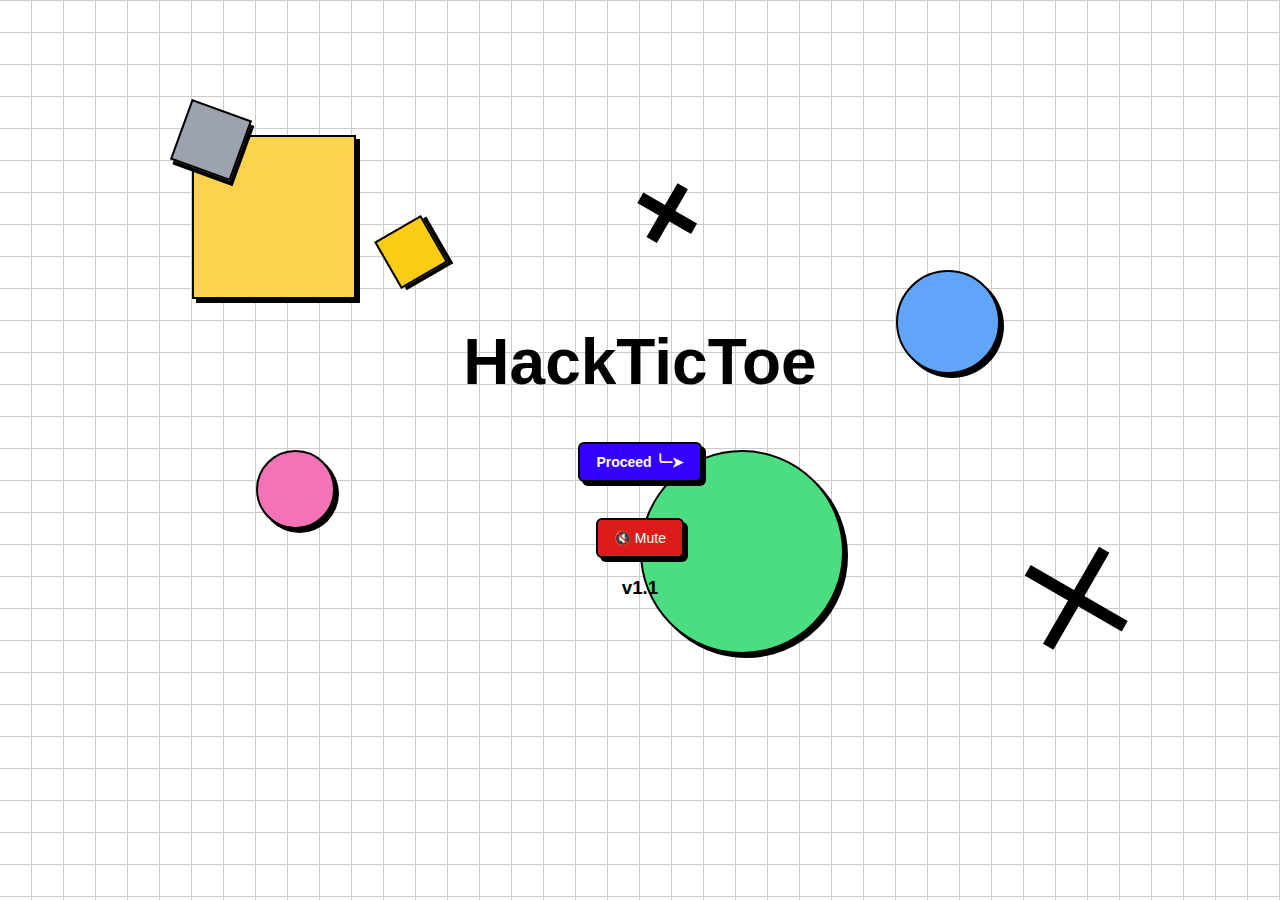
==== index.html @ fa9447ab "Merge branch 'main' of https://github.com/ferdiahmdi/hacktictoe into iqballfarhan" ====
<!DOCTYPE html>
<html lang="en">
  <head>
    <meta charset="UTF-8" />
    <meta name="viewport" content="width=device-width, initial-scale=1.0" />
    <title>HackTicToe</title>
    <link rel="stylesheet" href="style.css" />
    <script src="script.js" defer></script>
  </head>
  <body>
    <h1>HackTicToe</h1>
    <button onclick="location.href='pages/tictactoe.html'">
      <strong>Proceed ╰┈➤</strong>
    </button>

  <div class="decorative element1"></div>
  <div class="decorative element2"></div>
  <div class="decorative element3"></div>
  <div class="decorative element4"></div>
  <div class="decorative element5"></div>
  <div class="decorative element6"></div>
  <div class="element7">
    <div class="outer-x">
      <div style="width: 100%; top: 50%;"></div>
      <div style="height: 100%; width: 0px; left: 50%;"></div>
    </div>
  </div>
  <div class="element8">
    <div class="outer-x">
      <div style="width: 100%; top: 50%;"></div>
      <div style="height: 100%; width: 0px; left: 50%;"></div>
    </div>
  </div>

  <br></br>

  <button id="muteButton" style="background-color: #de1b1b;">🔇 Mute</button>

  <h3 style="z-index: 10;">v1.1</h3>

  <audio id="player" autoplay>
    <source src="bgm.mp3" type="audio/mp3" />
    Your browser does not support the audio element.
  </audio>

  <script>
    document.addEventListener("DOMContentLoaded", () => {
      const audio = document.getElementById("player");
      const muteButton = document.getElementById("muteButton");

      // Restore previous playback position
      const savedTime = localStorage.getItem("audioTime");
      if (savedTime) {
        audio.currentTime = parseFloat(savedTime);
      }

      // Restore play state
      if (localStorage.getItem("isPlaying") === "true") {
        audio.play().catch((err) => console.warn("Audio playback prevented:", err));
      }

      // Save play state and playback position
      audio.addEventListener("timeupdate", () => {
        localStorage.setItem("audioTime", audio.currentTime);
      });

      audio.onplay = () => localStorage.setItem("isPlaying", "true");
      audio.onpause = () => localStorage.setItem("isPlaying", "false");

      // Autoplay audio when it ends
      audio.addEventListener("ended", () => {
        audio.currentTime = 0;  // Reset to start
        audio.play();  // Start playing again
      });

      // Mute/Unmute functionality
      muteButton.addEventListener("click", () => {
        audio.muted = !audio.muted;  // Toggle mute
        muteButton.textContent = audio.muted ? "🔊 Unmute" : "🔇 Mute";  // Update button text
      });
    });
  </script>
</body>

</html>
---- style.css ----
body {
  font-family: Futura,Trebuchet MS,Arial,sans-serif;
  height: 100dvh;
  margin: 0;
  background-image: url("data:image/svg+xml,%3csvg xmlns='http://www.w3.org/2000/svg' viewBox='0 0 32 32' width='32' height='32' fill='none' stroke='rgb(0 0 0 / 0.2)'%3e%3cpath d='M0 .5H31.5V32'/%3e%3c/svg%3e");
  position: relative;
  display: flex;
  flex-direction: column;
  justify-content: center;
  align-items: center;
}

h1 {
  font-size: 4rem;
  z-index: 10;
}

button {
  display: inline-flex;
  z-index: 10;
  align-items: center;
  justify-content: center;
  white-space: nowrap;
  border-radius: 6px;
  font-size: 14px;
  font-weight: 400;
  transition: all 0.2s ease-in-out;
  gap: 8px;
  position: relative;
  cursor: pointer;
  outline: none;
  border: 2px solid;
  padding: 10px 16px;
  color: white;
  /* background-color: #de1b1b; */
  background-color: #3300ff;
  border-color: black;
  box-shadow: 4px 4px 0px rgba(0, 0, 0);
}

button:hover {
  transform: translate(4px, 4px);
  box-shadow: none;
}

@keyframes randomMove {
  0% { transform: translate(0, 0) scale(1); }
  20% { transform: translate(calc(var(--x1) * 1px), calc(var(--y1) * 1px)) scale(1); }
  40% { transform: translate(calc(var(--x2) * 1px), calc(var(--y2) * 1px)) scale(1); }
  60% { transform: translate(calc(var(--x3) * 1px), calc(var(--y3) * 1px)) scale(1); }
  80% { transform: translate(calc(var(--x4) * 1px), calc(var(--y4) * 1px)) scale(1); }
  100% { transform: translate(0, 0) scale(1); }
}

.decorative {
  position: absolute;
  z-index: 0;
  box-shadow: 4px 4px 0px 0px rgba(0, 0, 0, 1);
  border: 2px solid black;
  transition: transform .3s ease-in-out;
  
}

.decorative:hover {
  /* animation: none; */
  /* transform: scale(1.2) translate(0, 0); */
}

.element1 {
  top: 15%;
  left: 15%;
  width: 160px;
  height: 160px;
  background-color: #fcd34d;
  /* border-radius: 8px; */
  animation: randomMove 10s linear infinite alternate;
  --x1: 20; --y1: -20;
  /* --x2: -40; --y2: 40; */
  --x3: 50; --y3: -50;
  --x4: -10; --y4: 10;
}

.element2 {
  top: 12%;
  left: 14%;
  width: 60px;
  height: 60px;
  background-color: #9ca3af;
  rotate: 20deg;
  /* border-radius: 8px; */
  /* animation: randomMove 10s ease-in-out infinite alternate; */
  --x1: 10; --y1: -10;
  /* --x2: -20; --y2: 20; */
  --x3: 40; --y3: -40;
  /* --x4: -30; --y4: 30; */
}

.element2:hover {
  transform: scale(1.2) rotate(-20deg)
}

.element3 {
  top: 25%;
  left: 30%;
  width: 50px;
  height: 50px;
  background-color: #facc15;
  rotate: -30deg;
  /* border-radius: 8px; */
  /* animation: randomMove 10s ease infinite alternate; */
  /* --x1: 15; --y1: -15; */
  --x2: -30; --y2: 30;
  /* --x3: 45; --y3: -50; */
  --x4: -60; --y4: 60;
}

.element3:hover {
  transform: scale(1.4) rotate(30deg)
}

.element4 {
  top: 50%;
  left: 20%;
  width: 75px;
  height: 75px;
  background-color: #f472b6;
  border-radius: 100%;
  animation: randomMove 10s linear infinite alternate-reverse;
  --x1: 20; --y1: -20;
  --x2: -40; --y2: 34;
  --x3: 25; --y3: -20;
  --x4: -60; --y4: 60;
}

.element5 {
  top: 50%;
  left: 50%;
  width: 200px;
  height: 200px;
  background-color: #4ade80;
  border-radius: 100%;
  animation: randomMove 10s ease-out infinite normal;
  --x1: 20; --y1: -20;
  --x2: -40; --y2: 34;
  --x3: 25; --y3: -20;
  --x4: -60; --y4: 60;
}

.element6 {
  top: 30%;
  left: 70%;
  width: 100px;
  height: 100px;
  background-color: #60a5fa;
  border-radius: 100%;
  /* animation: randomMove 10s ease-out infinite normal;
  --x1: 20; --y1: -20;
  --x2: -40; --y2: 34;
  --x3: 25; --y3: -20;
  --x4: -60; --y4: 60; */
}

.element6:hover {
  transform: scale(1.1) rotate(360deg)
}

@keyframes rotate {
  from { transform: rotate(0deg) }
  to { transform: rotate(360deg) }
}

.element7 {
  width: 100px;
  height: 100px;
  position: absolute;
  top: 60%;
  left: 80%;
  rotate: 30deg;
}

.outer-x {
  position: relative;
  width: inherit;
  height: inherit;
  animation: rotate 15s linear infinite;
}

.outer-x div {
  border: 6px solid black;
  position: absolute;
}

.element8 {
  width: 50px;
  height: 50px;
  position: absolute;
  top: 20%;
  left: 50%;
  rotate: 30deg;
}
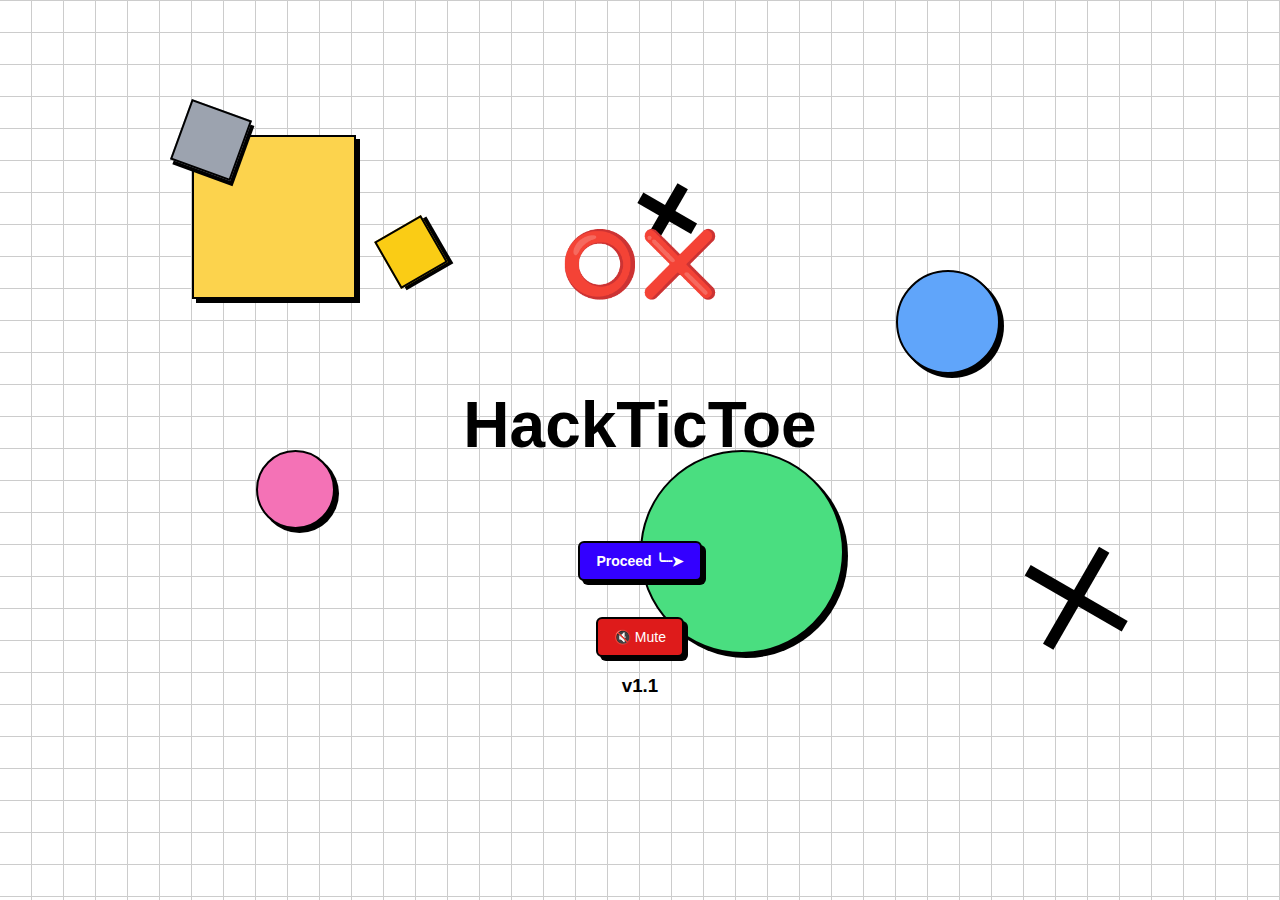
==== commit cacc2a3b: "update" ====
--- a/index.html
+++ b/index.html
@@ -3,12 +3,16 @@
   <head>
     <meta charset="UTF-8" />
     <meta name="viewport" content="width=device-width, initial-scale=1.0" />
-    <title>HackTicToe</title>
+    <title>HackTicToe ⭕❌</title>
     <link rel="stylesheet" href="style.css" />
     <script src="script.js" defer></script>
   </head>
   <body>
+    <h1>⭕❌</h1>
     <h1>HackTicToe</h1>
+    <br></body><br>
+
+
     <button onclick="location.href='pages/tictactoe.html'">
       <strong>Proceed ╰┈➤</strong>
     </button>
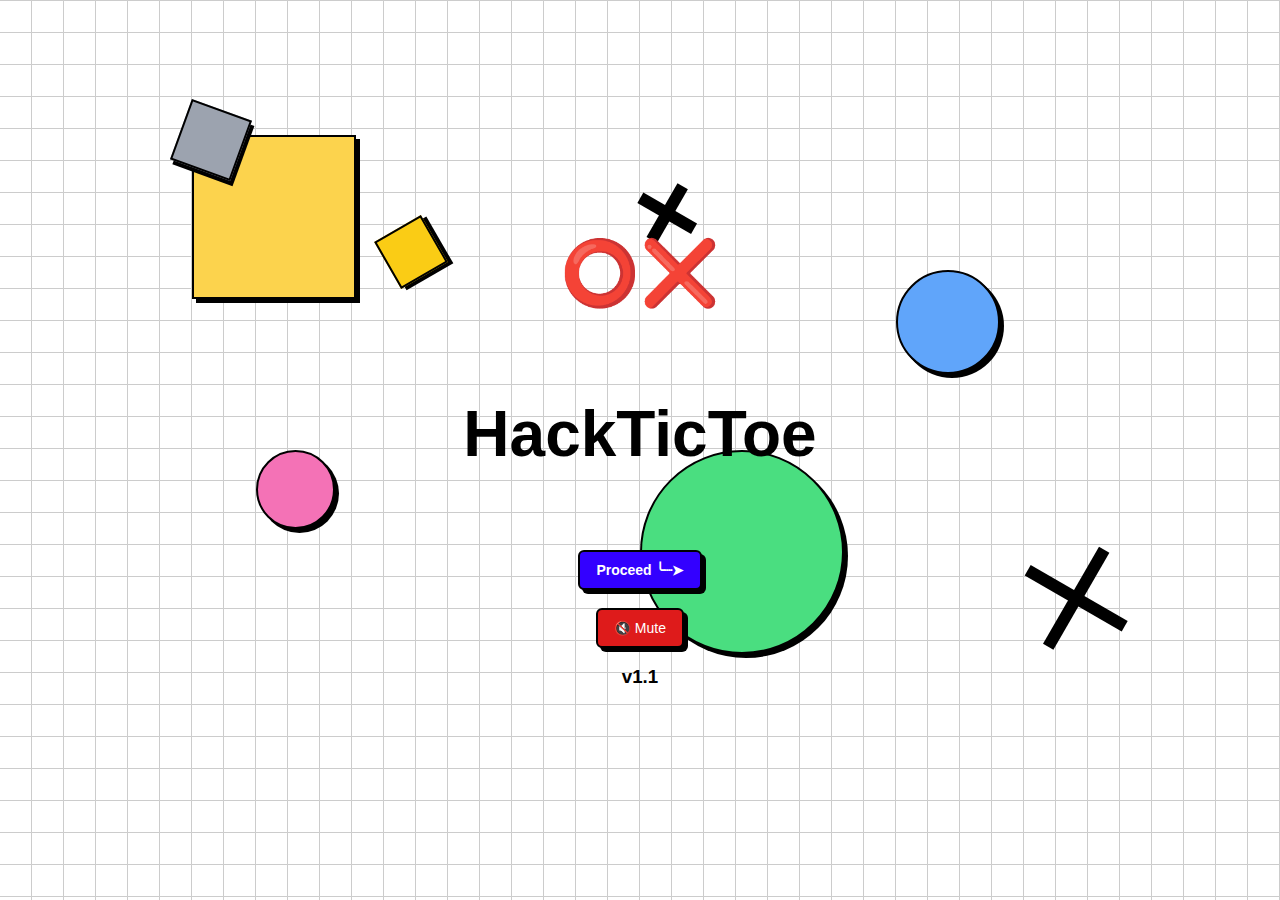
==== commit 00105f35: "chore" ====
--- a/index.html
+++ b/index.html
@@ -1,21 +1,22 @@
 <!DOCTYPE html>
 <html lang="en">
-  <head>
-    <meta charset="UTF-8" />
-    <meta name="viewport" content="width=device-width, initial-scale=1.0" />
-    <title>HackTicToe ⭕❌</title>
-    <link rel="stylesheet" href="style.css" />
-    <script src="script.js" defer></script>
-  </head>
-  <body>
-    <h1>⭕❌</h1>
-    <h1>HackTicToe</h1>
-    <br></body><br>
+<head>
+  <meta charset="UTF-8" />
+  <meta name="viewport" content="width=device-width, initial-scale=1.0" />
+  <title>HackTicToe ⭕❌</title>
+  <link rel="stylesheet" href="style.css" />
+  <script src="script.js" defer></script>
+</head>
 
+<body>
+  <h1>⭕❌</h1>
+  <h1>HackTicToe</h1>
+  <br />
+  <br />
 
-    <button onclick="location.href='pages/tictactoe.html'">
-      <strong>Proceed ╰┈➤</strong>
-    </button>
+  <button onclick="location.href='pages/tictactoe.html'">
+    <strong>Proceed ╰┈➤</strong>
+  </button>
 
   <div class="decorative element1"></div>
   <div class="decorative element2"></div>
@@ -36,7 +37,7 @@
     </div>
   </div>
 
-  <br></br>
+  <br />
 
   <button id="muteButton" style="background-color: #de1b1b;">🔇 Mute</button>
 
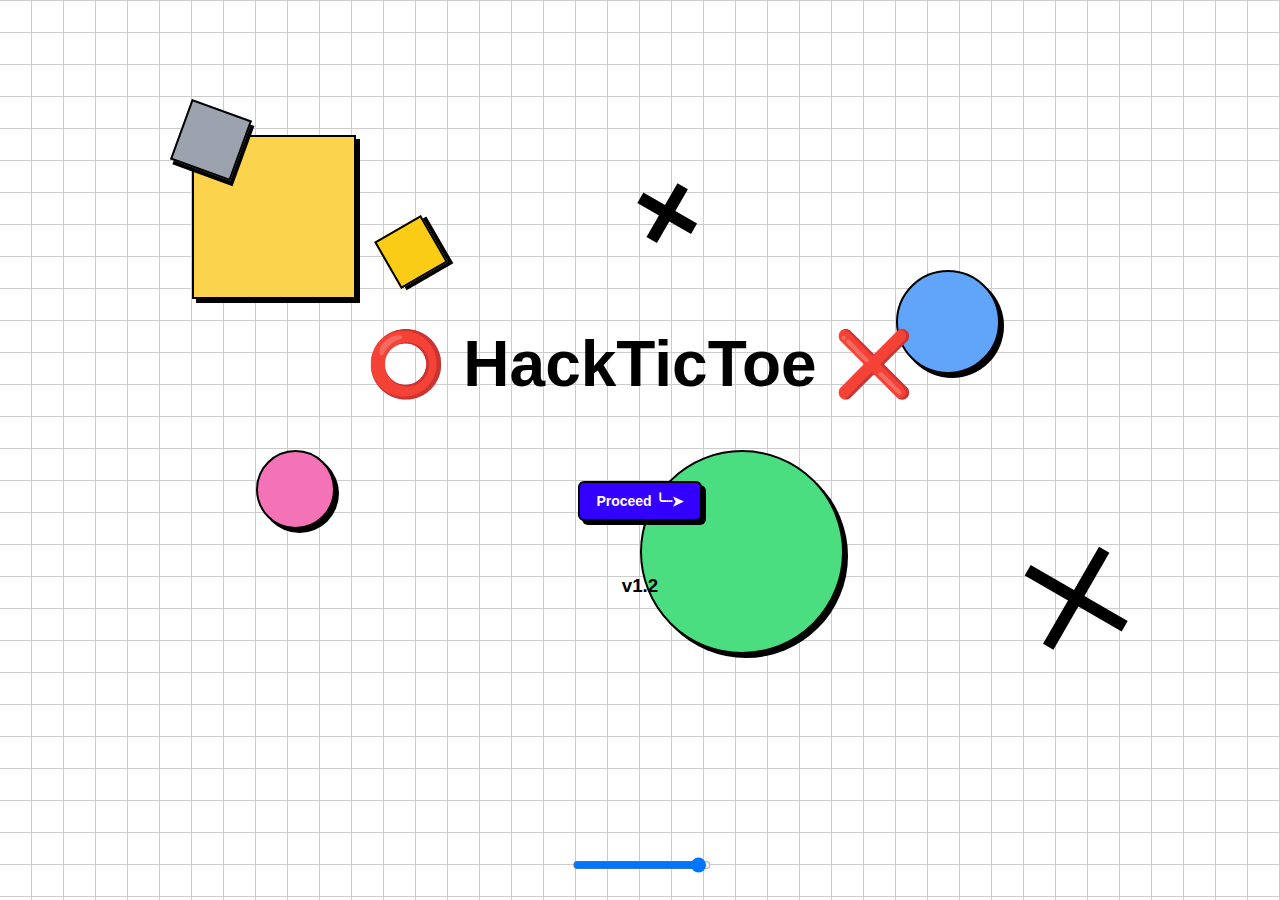
==== commit 79dcb3f1: "revisi mixer sound dibuatkan slider saja" ====
--- a/index.html
+++ b/index.html
@@ -1,90 +1,110 @@
 <!DOCTYPE html>
 <html lang="en">
-<head>
-  <meta charset="UTF-8" />
-  <meta name="viewport" content="width=device-width, initial-scale=1.0" />
-  <title>HackTicToe ⭕❌</title>
-  <link rel="stylesheet" href="style.css" />
-  <script src="script.js" defer></script>
-</head>
+  <head>
+    <meta charset="UTF-8" />
+    <meta name="viewport" content="width=device-width, initial-scale=1.0" />
+    <title>HackTicToe ⭕❌</title>
+    <link rel="stylesheet" href="style.css" />
+    <script src="script.js" defer></script>
+    <style>
+      #volumeSlider {
+        position: fixed;
+        bottom: 20px;
+        left: 50%;
+        transform: translateX(-50%);
+        background: rgba(255, 255, 255, 0.8);
+        padding: 5px;
+        border-radius: 10px;
+        z-index: 1000;
+      }
+    </style>
+  </head>
+  <body>
+    <h1>⭕ HackTicToe ❌</h1>
+    <br></body><br>
 
-<body>
-  <h1>⭕❌</h1>
-  <h1>HackTicToe</h1>
-  <br />
-  <br />
+    <button onclick="location.href='pages/tictactoe.html'">
+      <strong>Proceed ╰┈➤</strong>
+    </button>
 
-  <button onclick="location.href='pages/tictactoe.html'">
-    <strong>Proceed ╰┈➤</strong>
-  </button>
+    <div class="decorative element1"></div>
+    <div class="decorative element2"></div>
+    <div class="decorative element3"></div>
+    <div class="decorative element4"></div>
+    <div class="decorative element5"></div>
+    <div class="decorative element6"></div>
+    <div class="element7">
+      <div class="outer-x">
+        <div style="width: 100%; top: 50%;"></div>
+        <div style="height: 100%; width: 0px; left: 50%;"></div>
+      </div>
+    </div>
+    <div class="element8">
+      <div class="outer-x">
+        <div style="width: 100%; top: 50%;"></div>
+        <div style="height: 100%; width: 0px; left: 50%;"></div>
+      </div>
+    </div>
 
-  <div class="decorative element1"></div>
-  <div class="decorative element2"></div>
-  <div class="decorative element3"></div>
-  <div class="decorative element4"></div>
-  <div class="decorative element5"></div>
-  <div class="decorative element6"></div>
-  <div class="element7">
-    <div class="outer-x">
-      <div style="width: 100%; top: 50%;"></div>
-      <div style="height: 100%; width: 0px; left: 50%;"></div>
-    </div>
-  </div>
-  <div class="element8">
-    <div class="outer-x">
-      <div style="width: 100%; top: 50%;"></div>
-      <div style="height: 100%; width: 0px; left: 50%;"></div>
-    </div>
-  </div>
+    <br></br>
 
-  <br />
+    <!-- <button id="muteButton" style="background-color: #de1b1b;">🔇 Mute</button> -->
+    <input type="range" id="volumeSlider" min="0" max="1" step="0.01" />
 
-  <button id="muteButton" style="background-color: #de1b1b;">🔇 Mute</button>
+    <h3 style="z-index: 10;">v1.2</h3>
 
-  <h3 style="z-index: 10;">v1.1</h3>
+    <audio id="player" autoplay loop>
+      <source src="bgm.mp3" type="audio/mp3" />
+      Your browser does not support the audio element.
+    </audio>
 
-  <audio id="player" autoplay>
-    <source src="bgm.mp3" type="audio/mp3" />
-    Your browser does not support the audio element.
-  </audio>
+    <script>
+      document.addEventListener("DOMContentLoaded", () => {
+        const audio = document.getElementById("player");
+        const muteButton = document.getElementById("muteButton");
+        const volumeSlider = document.getElementById("volumeSlider");
 
-  <script>
-    document.addEventListener("DOMContentLoaded", () => {
-      const audio = document.getElementById("player");
-      const muteButton = document.getElementById("muteButton");
+        // Restore previous volume
+        const savedVolume = localStorage.getItem("audioVolume");
+        audio.volume = savedVolume !== null ? parseFloat(savedVolume) : 1;
+        volumeSlider.value = audio.volume;
 
-      // Restore previous playback position
-      const savedTime = localStorage.getItem("audioTime");
-      if (savedTime) {
-        audio.currentTime = parseFloat(savedTime);
-      }
+        // Restore previous playback position
+        const savedTime = localStorage.getItem("audioTime");
+        if (savedTime) {
+          audio.currentTime = parseFloat(savedTime);
+        }
 
-      // Restore play state
-      if (localStorage.getItem("isPlaying") === "true") {
-        audio.play().catch((err) => console.warn("Audio playback prevented:", err));
-      }
+        // Restore play state
+        if (localStorage.getItem("isPlaying") === "true") {
+          audio.play().catch((err) => console.warn("Audio playback prevented:", err));
+        }
 
-      // Save play state and playback position
-      audio.addEventListener("timeupdate", () => {
-        localStorage.setItem("audioTime", audio.currentTime);
+        // Restore mute state
+        const savedMuteState = localStorage.getItem("audioMuted");
+        if (savedMuteState !== null) {
+          audio.muted = savedMuteState === "true";
+          muteButton.textContent = audio.muted ? "🔊 Unmute" : "🔇 Mute";
+        }
+
+        // Save play state, playback position, and volume
+        audio.addEventListener("timeupdate", () => {
+          localStorage.setItem("audioTime", audio.currentTime);
+        });
+        audio.onplay = () => localStorage.setItem("isPlaying", "true");
+        audio.onpause = () => localStorage.setItem("isPlaying", "false");
+        volumeSlider.addEventListener("input", () => {
+          audio.volume = volumeSlider.value;
+          localStorage.setItem("audioVolume", audio.volume);
+        });
+
+        // Mute/Unmute functionality
+        muteButton.addEventListener("click", () => {
+          audio.muted = !audio.muted;
+          localStorage.setItem("audioMuted", audio.muted);
+          muteButton.textContent = audio.muted ? "🔊 Unmute" : "🔇 Mute";
+        });
       });
-
-      audio.onplay = () => localStorage.setItem("isPlaying", "true");
-      audio.onpause = () => localStorage.setItem("isPlaying", "false");
-
-      // Autoplay audio when it ends
-      audio.addEventListener("ended", () => {
-        audio.currentTime = 0;  // Reset to start
-        audio.play();  // Start playing again
-      });
-
-      // Mute/Unmute functionality
-      muteButton.addEventListener("click", () => {
-        audio.muted = !audio.muted;  // Toggle mute
-        muteButton.textContent = audio.muted ? "🔊 Unmute" : "🔇 Mute";  // Update button text
-      });
-    });
-  </script>
-</body>
-
-</html>+    </script>
+  </body>
+</html>
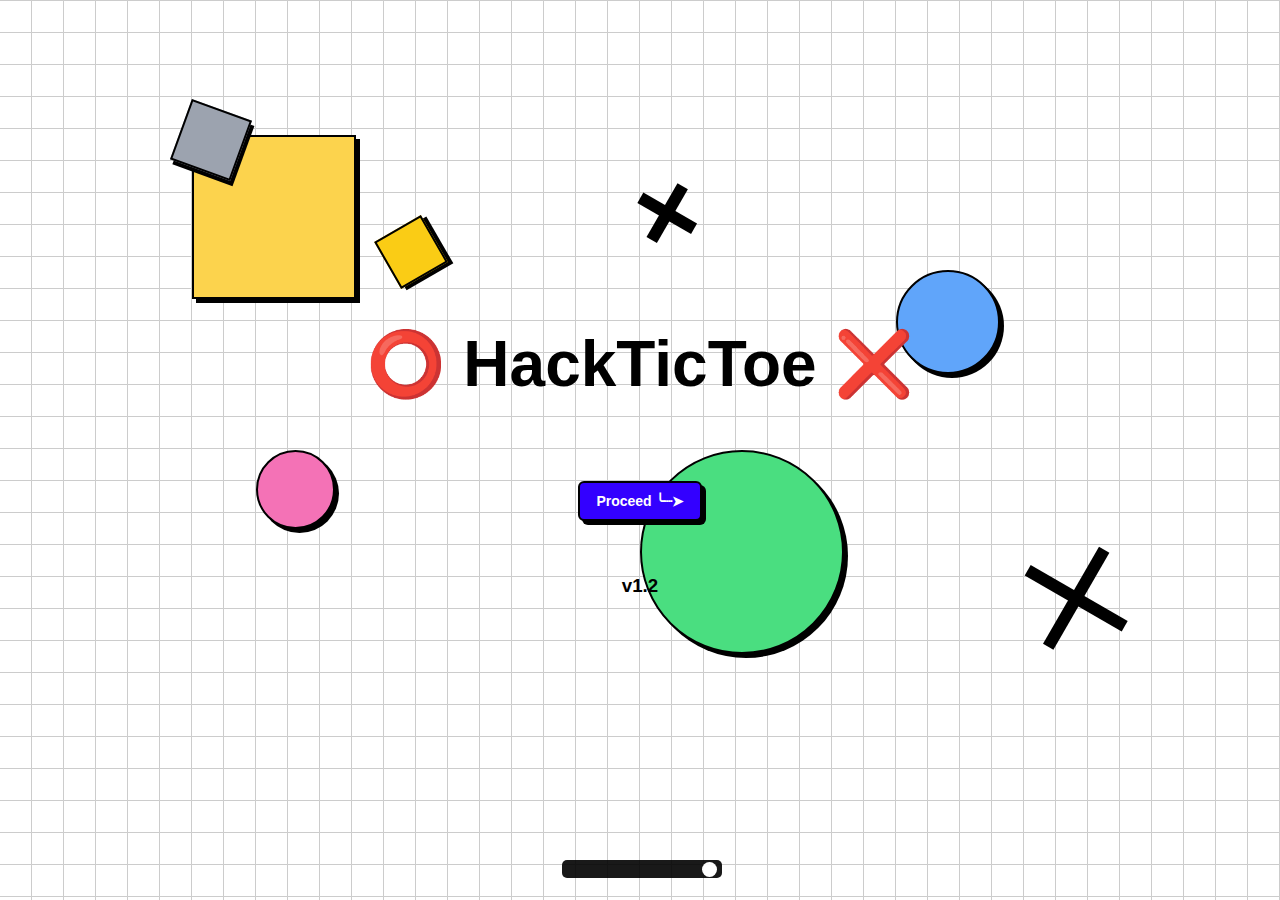
==== commit 3797e274: "update v1.2" ====
--- a/index.html
+++ b/index.html
@@ -16,6 +16,32 @@
         padding: 5px;
         border-radius: 10px;
         z-index: 1000;
+        -webkit-appearance: none;
+        width: 150px;
+        height: 8px;
+        border-radius: 5px;
+        background: linear-gradient(to right, #000000, #000000);
+        outline: none;
+        opacity: 0.9;
+        transition: opacity .15s ease-in-out;
+      }
+
+      #volumeSlider::-webkit-slider-thumb {
+        -webkit-appearance: none;
+        appearance: none;
+        width: 15px;
+        height: 15px;
+        border-radius: 50%;
+        background: #ffffff;
+        cursor: pointer;
+      }
+
+      #volumeSlider::-moz-range-thumb {
+        width: 15px;
+        height: 15px;
+        border-radius: 50%;
+        background: #ffffff;
+        cursor: pointer;
       }
     </style>
   </head>
@@ -48,7 +74,6 @@
 
     <br></br>
 
-    <!-- <button id="muteButton" style="background-color: #de1b1b;">🔇 Mute</button> -->
     <input type="range" id="volumeSlider" min="0" max="1" step="0.01" />
 
     <h3 style="z-index: 10;">v1.2</h3>
@@ -61,7 +86,6 @@
     <script>
       document.addEventListener("DOMContentLoaded", () => {
         const audio = document.getElementById("player");
-        const muteButton = document.getElementById("muteButton");
         const volumeSlider = document.getElementById("volumeSlider");
 
         // Restore previous volume
@@ -80,13 +104,6 @@
           audio.play().catch((err) => console.warn("Audio playback prevented:", err));
         }
 
-        // Restore mute state
-        const savedMuteState = localStorage.getItem("audioMuted");
-        if (savedMuteState !== null) {
-          audio.muted = savedMuteState === "true";
-          muteButton.textContent = audio.muted ? "🔊 Unmute" : "🔇 Mute";
-        }
-
         // Save play state, playback position, and volume
         audio.addEventListener("timeupdate", () => {
           localStorage.setItem("audioTime", audio.currentTime);
@@ -97,13 +114,6 @@
           audio.volume = volumeSlider.value;
           localStorage.setItem("audioVolume", audio.volume);
         });
-
-        // Mute/Unmute functionality
-        muteButton.addEventListener("click", () => {
-          audio.muted = !audio.muted;
-          localStorage.setItem("audioMuted", audio.muted);
-          muteButton.textContent = audio.muted ? "🔊 Unmute" : "🔇 Mute";
-        });
       });
     </script>
   </body>
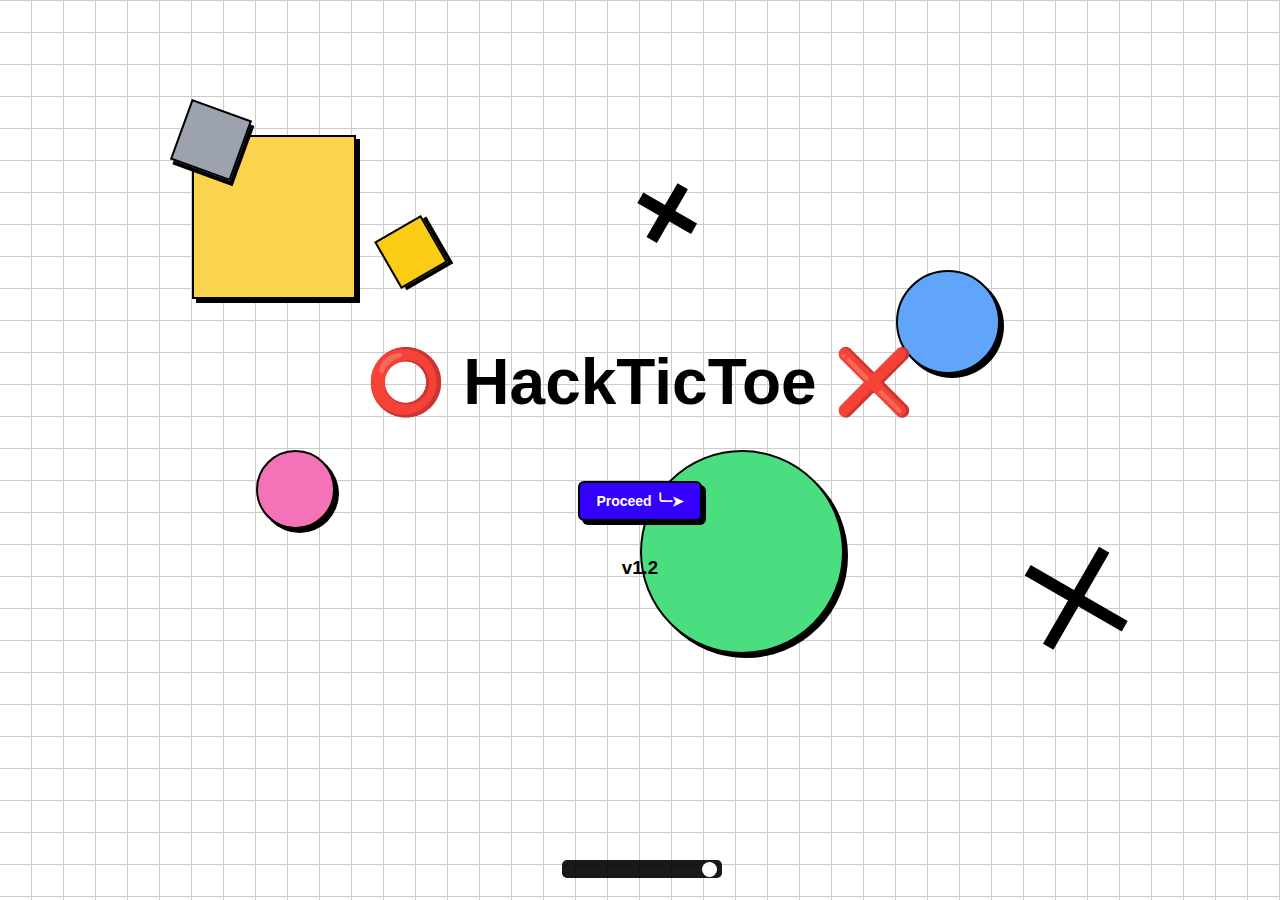
==== commit f83c578e: "chore" ====
--- a/index.html
+++ b/index.html
@@ -6,48 +6,10 @@
     <title>HackTicToe ⭕❌</title>
     <link rel="stylesheet" href="style.css" />
     <script src="script.js" defer></script>
-    <style>
-      #volumeSlider {
-        position: fixed;
-        bottom: 20px;
-        left: 50%;
-        transform: translateX(-50%);
-        background: rgba(255, 255, 255, 0.8);
-        padding: 5px;
-        border-radius: 10px;
-        z-index: 1000;
-        -webkit-appearance: none;
-        width: 150px;
-        height: 8px;
-        border-radius: 5px;
-        background: linear-gradient(to right, #000000, #000000);
-        outline: none;
-        opacity: 0.9;
-        transition: opacity .15s ease-in-out;
-      }
-
-      #volumeSlider::-webkit-slider-thumb {
-        -webkit-appearance: none;
-        appearance: none;
-        width: 15px;
-        height: 15px;
-        border-radius: 50%;
-        background: #ffffff;
-        cursor: pointer;
-      }
-
-      #volumeSlider::-moz-range-thumb {
-        width: 15px;
-        height: 15px;
-        border-radius: 50%;
-        background: #ffffff;
-        cursor: pointer;
-      }
-    </style>
   </head>
   <body>
     <h1>⭕ HackTicToe ❌</h1>
-    <br></body><br>
+    <br />
 
     <button onclick="location.href='pages/tictactoe.html'">
       <strong>Proceed ╰┈➤</strong>
@@ -72,8 +34,8 @@
       </div>
     </div>
 
-    <br></br>
-
+    <br />
+    
     <input type="range" id="volumeSlider" min="0" max="1" step="0.01" />
 
     <h3 style="z-index: 10;">v1.2</h3>
@@ -82,39 +44,5 @@
       <source src="bgm.mp3" type="audio/mp3" />
       Your browser does not support the audio element.
     </audio>
-
-    <script>
-      document.addEventListener("DOMContentLoaded", () => {
-        const audio = document.getElementById("player");
-        const volumeSlider = document.getElementById("volumeSlider");
-
-        // Restore previous volume
-        const savedVolume = localStorage.getItem("audioVolume");
-        audio.volume = savedVolume !== null ? parseFloat(savedVolume) : 1;
-        volumeSlider.value = audio.volume;
-
-        // Restore previous playback position
-        const savedTime = localStorage.getItem("audioTime");
-        if (savedTime) {
-          audio.currentTime = parseFloat(savedTime);
-        }
-
-        // Restore play state
-        if (localStorage.getItem("isPlaying") === "true") {
-          audio.play().catch((err) => console.warn("Audio playback prevented:", err));
-        }
-
-        // Save play state, playback position, and volume
-        audio.addEventListener("timeupdate", () => {
-          localStorage.setItem("audioTime", audio.currentTime);
-        });
-        audio.onplay = () => localStorage.setItem("isPlaying", "true");
-        audio.onpause = () => localStorage.setItem("isPlaying", "false");
-        volumeSlider.addEventListener("input", () => {
-          audio.volume = volumeSlider.value;
-          localStorage.setItem("audioVolume", audio.volume);
-        });
-      });
-    </script>
   </body>
-</html>
+</html>--- a/style.css
+++ b/style.css
@@ -8,6 +8,50 @@
   flex-direction: column;
   justify-content: center;
   align-items: center;
+}
+
+@media screen and (max-width: 600px) {
+  h3 {
+    font-size: 16px;
+    color: white;
+  }
+}
+
+#volumeSlider {
+  position: fixed;
+  bottom: 20px;
+  left: 50%;
+  transform: translateX(-50%);
+  background: rgba(255, 255, 255, 0.8);
+  padding: 5px;
+  border-radius: 10px;
+  z-index: 1000;
+  -webkit-appearance: none;
+  width: 150px;
+  height: 8px;
+  border-radius: 5px;
+  background: linear-gradient(to right, #000000, #000000);
+  outline: none;
+  opacity: 0.9;
+  transition: opacity .15s ease-in-out;
+}
+
+#volumeSlider::-webkit-slider-thumb {
+  -webkit-appearance: none;
+  appearance: none;
+  width: 15px;
+  height: 15px;
+  border-radius: 50%;
+  background: #ffffff;
+  cursor: pointer;
+}
+
+#volumeSlider::-moz-range-thumb {
+  width: 15px;
+  height: 15px;
+  border-radius: 50%;
+  background: #ffffff;
+  cursor: pointer;
 }
 
 h1 {
@@ -61,11 +105,6 @@
   
 }
 
-.decorative:hover {
-  /* animation: none; */
-  /* transform: scale(1.2) translate(0, 0); */
-}
-
 .element1 {
   top: 15%;
   left: 15%;
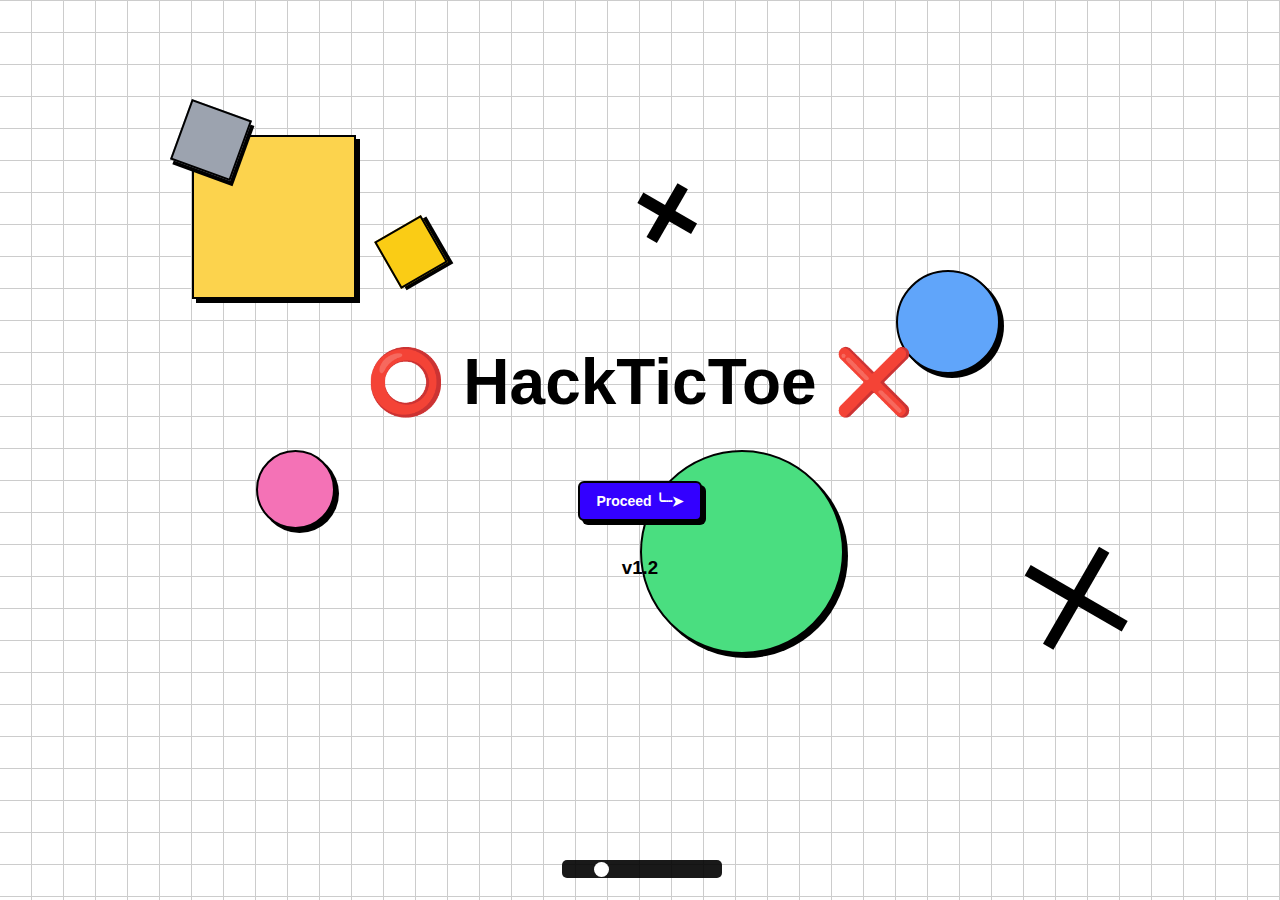
==== commit e66ffeb9: "fix: remove inline styling, workaround buat autoplay bgm di browser yg no autoplay policy, remove bg" ====
--- a/index.html
+++ b/index.html
@@ -23,26 +23,33 @@
     <div class="decorative element6"></div>
     <div class="element7">
       <div class="outer-x">
-        <div style="width: 100%; top: 50%;"></div>
-        <div style="height: 100%; width: 0px; left: 50%;"></div>
+        <div class="x1"></div>
+        <div class="x2"></div>
       </div>
     </div>
     <div class="element8">
       <div class="outer-x">
-        <div style="width: 100%; top: 50%;"></div>
-        <div style="height: 100%; width: 0px; left: 50%;"></div>
+        <div class="x1"></div>
+        <div class="x2"></div>
       </div>
     </div>
 
     <br />
-    
-    <input type="range" id="volumeSlider" min="0" max="1" step="0.01" />
 
-    <h3 style="z-index: 10;">v1.2</h3>
+    <input
+      type="range"
+      id="volumeSlider"
+      min="0"
+      max="1"
+      step="0.01"
+      title="Volume Slider"
+    />
+
+    <h3>v1.2</h3>
 
     <audio id="player" autoplay loop>
       <source src="bgm.mp3" type="audio/mp3" />
       Your browser does not support the audio element.
     </audio>
   </body>
-</html>+</html>
--- a/style.css
+++ b/style.css
@@ -1,5 +1,5 @@
 body {
-  font-family: Futura,Trebuchet MS,Arial,sans-serif;
+  font-family: Futura, Trebuchet MS, Arial, sans-serif;
   height: 100dvh;
   margin: 0;
   background-image: url("data:image/svg+xml,%3csvg xmlns='http://www.w3.org/2000/svg' viewBox='0 0 32 32' width='32' height='32' fill='none' stroke='rgb(0 0 0 / 0.2)'%3e%3cpath d='M0 .5H31.5V32'/%3e%3c/svg%3e");
@@ -17,6 +17,10 @@
   }
 }
 
+h3 {
+  z-index: 69;
+}
+
 #volumeSlider {
   position: fixed;
   bottom: 20px;
@@ -27,13 +31,14 @@
   border-radius: 10px;
   z-index: 1000;
   -webkit-appearance: none;
+  appearance: none;
   width: 150px;
   height: 8px;
   border-radius: 5px;
   background: linear-gradient(to right, #000000, #000000);
   outline: none;
   opacity: 0.9;
-  transition: opacity .15s ease-in-out;
+  transition: opacity 0.15s ease-in-out;
 }
 
 #volumeSlider::-webkit-slider-thumb {
@@ -88,12 +93,24 @@
 }
 
 @keyframes randomMove {
-  0% { transform: translate(0, 0) scale(1); }
-  20% { transform: translate(calc(var(--x1) * 1px), calc(var(--y1) * 1px)) scale(1); }
-  40% { transform: translate(calc(var(--x2) * 1px), calc(var(--y2) * 1px)) scale(1); }
-  60% { transform: translate(calc(var(--x3) * 1px), calc(var(--y3) * 1px)) scale(1); }
-  80% { transform: translate(calc(var(--x4) * 1px), calc(var(--y4) * 1px)) scale(1); }
-  100% { transform: translate(0, 0) scale(1); }
+  0% {
+    transform: translate(0, 0) scale(1);
+  }
+  20% {
+    transform: translate(calc(var(--x1) * 1px), calc(var(--y1) * 1px)) scale(1);
+  }
+  40% {
+    transform: translate(calc(var(--x2) * 1px), calc(var(--y2) * 1px)) scale(1);
+  }
+  60% {
+    transform: translate(calc(var(--x3) * 1px), calc(var(--y3) * 1px)) scale(1);
+  }
+  80% {
+    transform: translate(calc(var(--x4) * 1px), calc(var(--y4) * 1px)) scale(1);
+  }
+  100% {
+    transform: translate(0, 0) scale(1);
+  }
 }
 
 .decorative {
@@ -101,8 +118,7 @@
   z-index: 0;
   box-shadow: 4px 4px 0px 0px rgba(0, 0, 0, 1);
   border: 2px solid black;
-  transition: transform .3s ease-in-out;
-  
+  transition: transform 0.3s ease-in-out;
 }
 
 .element1 {
@@ -113,10 +129,13 @@
   background-color: #fcd34d;
   /* border-radius: 8px; */
   animation: randomMove 10s linear infinite alternate;
-  --x1: 20; --y1: -20;
+  --x1: 20;
+  --y1: -20;
   /* --x2: -40; --y2: 40; */
-  --x3: 50; --y3: -50;
-  --x4: -10; --y4: 10;
+  --x3: 50;
+  --y3: -50;
+  --x4: -10;
+  --y4: 10;
 }
 
 .element2 {
@@ -128,14 +147,16 @@
   rotate: 20deg;
   /* border-radius: 8px; */
   /* animation: randomMove 10s ease-in-out infinite alternate; */
-  --x1: 10; --y1: -10;
+  --x1: 10;
+  --y1: -10;
   /* --x2: -20; --y2: 20; */
-  --x3: 40; --y3: -40;
+  --x3: 40;
+  --y3: -40;
   /* --x4: -30; --y4: 30; */
 }
 
 .element2:hover {
-  transform: scale(1.2) rotate(-20deg)
+  transform: scale(1.2) rotate(-20deg);
 }
 
 .element3 {
@@ -148,13 +169,15 @@
   /* border-radius: 8px; */
   /* animation: randomMove 10s ease infinite alternate; */
   /* --x1: 15; --y1: -15; */
-  --x2: -30; --y2: 30;
+  --x2: -30;
+  --y2: 30;
   /* --x3: 45; --y3: -50; */
-  --x4: -60; --y4: 60;
+  --x4: -60;
+  --y4: 60;
 }
 
 .element3:hover {
-  transform: scale(1.4) rotate(30deg)
+  transform: scale(1.4) rotate(30deg);
 }
 
 .element4 {
@@ -165,10 +188,14 @@
   background-color: #f472b6;
   border-radius: 100%;
   animation: randomMove 10s linear infinite alternate-reverse;
-  --x1: 20; --y1: -20;
-  --x2: -40; --y2: 34;
-  --x3: 25; --y3: -20;
-  --x4: -60; --y4: 60;
+  --x1: 20;
+  --y1: -20;
+  --x2: -40;
+  --y2: 34;
+  --x3: 25;
+  --y3: -20;
+  --x4: -60;
+  --y4: 60;
 }
 
 .element5 {
@@ -179,10 +206,14 @@
   background-color: #4ade80;
   border-radius: 100%;
   animation: randomMove 10s ease-out infinite normal;
-  --x1: 20; --y1: -20;
-  --x2: -40; --y2: 34;
-  --x3: 25; --y3: -20;
-  --x4: -60; --y4: 60;
+  --x1: 20;
+  --y1: -20;
+  --x2: -40;
+  --y2: 34;
+  --x3: 25;
+  --y3: -20;
+  --x4: -60;
+  --y4: 60;
 }
 
 .element6 {
@@ -200,12 +231,16 @@
 }
 
 .element6:hover {
-  transform: scale(1.1) rotate(360deg)
+  transform: scale(1.1) rotate(360deg);
 }
 
 @keyframes rotate {
-  from { transform: rotate(0deg) }
-  to { transform: rotate(360deg) }
+  from {
+    transform: rotate(0deg);
+  }
+  to {
+    transform: rotate(360deg);
+  }
 }
 
 .element7 {
@@ -224,6 +259,17 @@
   animation: rotate 15s linear infinite;
 }
 
+.outer-x .x1 {
+  width: 100%;
+  top: 50%;
+}
+
+.outer-x .x2 {
+  height: 100%;
+  width: 0px;
+  left: 50%;
+}
+
 .outer-x div {
   border: 6px solid black;
   position: absolute;
@@ -236,4 +282,4 @@
   top: 20%;
   left: 50%;
   rotate: 30deg;
-}+}
